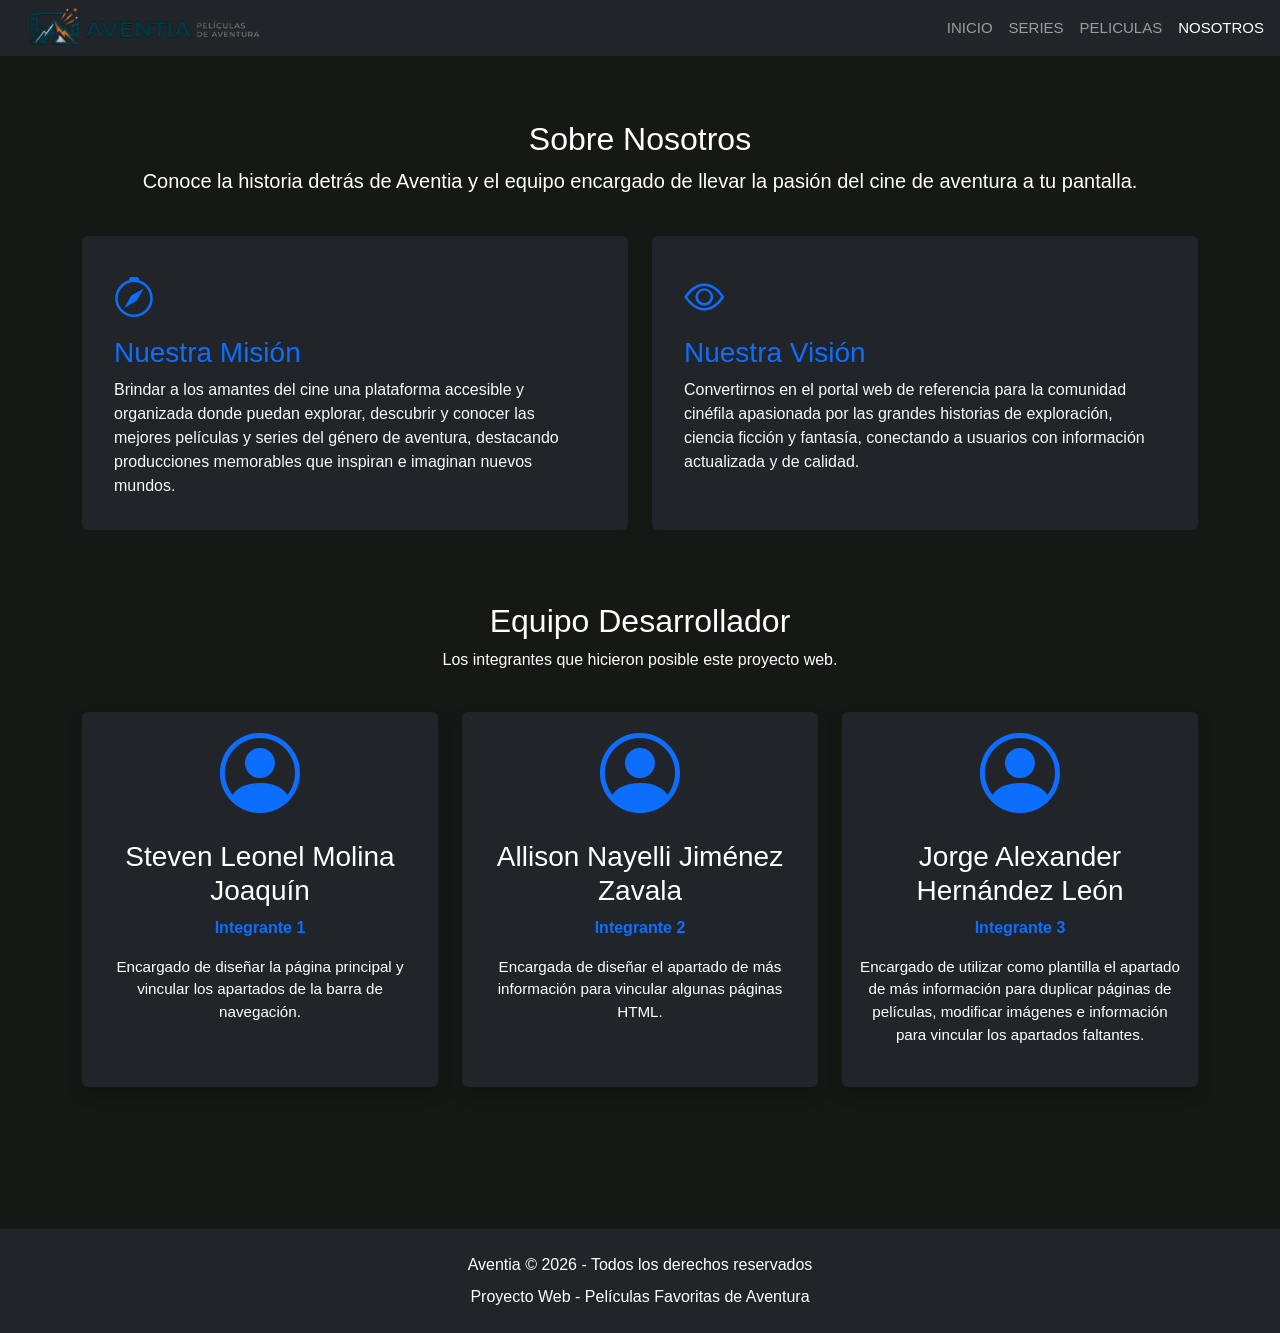
==== view/NOSOTROS.html @ 923ed4d2 "Mis cambios" ====
<!DOCTYPE html>
<html lang="es">

<head>
    <meta charset="UTF-8">
    <meta name="viewport" content="width=device-width, initial-scale=1.0">
    <title>Nosotros - Aventia</title>
    <!-- Bootstrap CSS -->
    <link href="https://cdn.jsdelivr.net/npm/bootstrap@5.3.8/dist/css/bootstrap.min.css" rel="stylesheet"
        integrity="sha384-sRIl4kxILFvY47J16cr9ZwB07vP4J8+LH7qKQnuqkuIAvNWLzeN8tE5YBujZqJLB" crossorigin="anonymous">
    <!-- Bootstrap Icons -->
    <link rel="stylesheet" href="https://cdn.jsdelivr.net/npm/bootstrap-icons@1.7.2/font/bootstrap-icons.css">
    <!-- Custom CSS -->
    <link rel="stylesheet" href="../assets/style.css">
</head>

<body>

    <!-- BARRA DE NAVEGACIÓN -->
    <nav class="navbar navbar-expand-lg navbar-dark bg-dark fixed-top">
        <div class="container-fluid px-2">
            <a href="../index.html" class="navbar-brand">
                <img src="../assets/img/aventia.png" alt="Logotipo aventia" class="navbar-logo-img">
            </a>
            <button class="navbar-toggler" type="button" data-bs-toggle="collapse" data-bs-target="#navbarS"
                aria-controls="navbarS" aria-expanded="false" aria-label="Toggle navigation">
                <span class="navbar-toggler-icon"></span>
            </button>
            <div class="collapse navbar-collapse" id="navbarS">
                <ul class="navbar-nav ms-auto mb-2 mb-lg-0">
                    <li class="nav-item">
                        <a href="../index.html" class="nav-link">INICIO</a>
                    </li>
                    <li class="nav-item">
                        <a href="SERIES.html" class="nav-link">SERIES</a>
                    </li>
                    <li class="nav-item">
                        <a href="PELICULAS.html" class="nav-link">PELICULAS</a>
                    </li>
                    <li class="nav-item">
                        <a href="NOSOTROS.html" class="nav-link active">NOSOTROS</a>
                    </li>
                </ul>
            </div>
        </div>
    </nav>

    <!-- SECCIÓN NOSOTROS -->
    <section class="section-padding" style="padding-top: 120px;">
        <div class="container">
            <div class="row">
                <div class="col-md-12">
                    <div class="section-header text-center text-white pb-4">
                        <h2>Sobre Nosotros</h2>
                        <p class="lead">Conoce la historia detrás de Aventia y el equipo encargado de llevar la pasión del cine de aventura a tu pantalla.</p>
                    </div>
                </div>
            </div>

            <!-- MISIÓN Y VISIÓN -->
            <div class="row mb-5">
                <div class="col-12 col-md-6 mb-4">
                    <div class="card text-light bg-dark p-3 border-secondary h-100">
                        <div class="card-body">
                            <div class="text-primary fs-1 mb-2">
                                <i class="bi bi-compass"></i>
                            </div>
                            <h3 class="card-title text-primary">Nuestra Misión</h3>
                            <p class="card-text">
                                Brindar a los amantes del cine una plataforma accesible y organizada donde puedan explorar, descubrir y conocer las mejores películas y series del género de aventura, destacando producciones memorables que inspiran e imaginan nuevos mundos.
                            </p>
                        </div>
                    </div>
                </div>
                <div class="col-12 col-md-6 mb-4">
                    <div class="card text-light bg-dark p-3 border-secondary h-100">
                        <div class="card-body">
                            <div class="text-primary fs-1 mb-2">
                                <i class="bi bi-eye"></i>
                            </div>
                            <h3 class="card-title text-primary">Nuestra Visión</h3>
                            <p class="card-text">
                                Convertirnos en el portal web de referencia para la comunidad cinéfila apasionada por las grandes historias de exploración, ciencia ficción y fantasía, conectando a usuarios con información actualizada y de calidad.
                            </p>
                        </div>
                    </div>
                </div>
            </div>

            <!-- EQUIPO DESARROLLADOR -->
            <div class="row">
                <div class="col-md-12">
                    <div class="section-header text-center text-white pb-4">
                        <h2>Equipo Desarrollador</h2>
                        <p>Los integrantes que hicieron posible este proyecto web.</p>
                    </div>
                </div>
            </div>

            <div class="row">
                <!-- Integrante 1 -->
                <div class="col-12 col-md-12 col-lg-4 mb-4">
                    <div class="card text-light text-center bg-dark pb-2 h-100 shadow">
                        <div class="card-body text-white">
                            <div class="img-area mb-3">
                                <i class="bi bi-person-circle display-1 text-primary"></i>
                            </div>
                            <h3>Steven Leonel Molina Joaquín</h3>
                            <p class="text-primary fw-bold">Integrante 1</p>
                            <p class="lead" style="font-size: 0.95rem;">
                                Encargado de diseñar la página principal y vincular los apartados de la barra de navegación.
                            </p>
                        </div>
                    </div>
                </div>

                <!-- Integrante 2 -->
                <div class="col-12 col-md-12 col-lg-4 mb-4">
                    <div class="card text-light text-center bg-dark pb-2 h-100 shadow">
                        <div class="card-body text-white">
                            <div class="img-area mb-3">
                                <i class="bi bi-person-circle display-1 text-primary"></i>
                            </div>
                            <h3>Allison Nayelli Jiménez Zavala</h3>
                            <p class="text-primary fw-bold">Integrante 2</p>
                            <p class="lead" style="font-size: 0.95rem;">
                                Encargada de diseñar el apartado de más información para vincular algunas páginas HTML.
                            </p>
                        </div>
                    </div>
                </div>

                <!-- Integrante 3 -->
                <div class="col-12 col-md-12 col-lg-4 mb-4">
                    <div class="card text-light text-center bg-dark pb-2 h-100 shadow">
                        <div class="card-body text-white">
                            <div class="img-area mb-3">
                                <i class="bi bi-person-circle display-1 text-primary"></i>
                            </div>
                            <h3>Jorge Alexander Hernández León</h3>
                            <p class="text-primary fw-bold">Integrante 3</p>
                            <p class="lead" style="font-size: 0.95rem;">
                                Encargado de utilizar como plantilla el apartado de más información para duplicar páginas de películas, modificar imágenes e información para vincular los apartados faltantes.
                            </p>
                        </div>
                    </div>
                </div>
            </div>
        </div>
    </section>

    <!-- FOOTER -->
    <footer class="text-center py-4 bg-dark mt-5">
        <div class="container">
            <p class="text-white m-0">Aventia © 2026 - Todos los derechos reservados</p>
            <p class="text-white m-0 mt-2">Proyecto Web - Películas Favoritas de Aventura</p>
        </div>
    </footer>

    <!-- Bootstrap JavaScript -->
    <script src="https://cdn.jsdelivr.net/npm/bootstrap@5.3.8/dist/js/bootstrap.bundle.min.js"
        integrity="sha384-FKyoEForCGlyvwx9Hj09JcYn3nv7wiPVlz7YYwJrWVcXK/BmnVDxM+D2scQbITxI"
        crossorigin="anonymous"></script>
</body>

</html>
---- assets/style.css ----
*{
font-family: Arial, Helvetica, sans-serif;
}

body {
  background: #161815;
}

.section-padding {
  padding: 70px 0;
}

.carousel-item {
  height: 95vh;
  min-height: 300px;
}

.carousel-caption {
  bottom: 200px;
  z-index: 2;
}

.carousel-caption h5{
  font-size: 45px;
  text-transform: uppercase;
  letter-spacing: 2px;
  margin-top: 25px;
}

.carousel-caption p {
  width: 60%;
  margin: auto;
  font-size: 18px;
  line-height: 1.9;
}

.carousel-inner::before{
  content: '';
  position: absolute;
  width: 100%;
  height: 100%;
  top: 0;
  left: 0;
  background: rgba(0, 30, 82, 0.327);
  z-index: 1;
}

.navbar-nav a {
  font-size: 15px;
  text-transform: uppercase;
  font-weight: 500;
}

.navbar-dark .navbar-brand {
  color: #fff;
  font-size: 25px;
  text-transform: uppercase;
  font-weight: bold;
  letter-spacing: 2px;
}

.navbar-light .navbar-brand:focus, .navbar-light .navbar-brand:hover {
  color: #000;
}

.w-100 {
  height: 100vh;
}

.navbar-toggler {
  padding: 1px 5px;
  font-size: 18px;
  line-height: 0.3;
}

.services .card-body i {
  font-size: 50px;
}

.team .card-body i {
  font-size: 20px;
}
.navbar-brand {
  position: relative;
    display: inline-block;
    width: 120px;   
    height: 40px;   
    margin-left: 0px; 
  }

.navbar-logo-img {
    position: absolute;
    top: 50%;
    left: 0;
    transform: translateY(-50%); 
    
    width: 270px; 
    height: auto;
    z-index: 10;   
  }

  @media (max-width: 991px) {
  .navbar-brand {
    width: 120px;
  }
  .navbar-logo-img {
    width: 200px; 
  }
}


@media (max-width: 576px) {
  .navbar-brand {
    width: 100px;
  }
  .navbar-logo-img {
    width: 150px; 
  }
}

@media(max-width: 767px) {
  .navbar-nav {
    text-align: center;
  }
  .carousel-item {
    height: 70vh;
  }
  .w-100 {
    height: 70vh;
  }
  .carousel-caption {
    bottom: 125px;
  }
  .carousel-caption h5 {
    font-size: 17pxs;
  }
  .carousel-caption a {
    padding: 10px 15px;
    font-size: 15px;
  }
  .carousel-caption p {
    width: 100%;
    line-height: 1.5;
    font-size: 12px;
  }
  .about-text {
    padding-top: 50px;
  }
  .card {
    margin-bottom: 30px;
  }
  .section-padding {
    padding: 50px 0;
  }
}

/*PELICULAS POR INDIVIDUALES*/
.hero {
    background-color: #212529;
    color: #ffffff;
}

.card {
    background-color: #212529;
    color: #ffffff;
    border: none;
}

.section-title {
    color: #ffffff;
}

.text-secondary {
    color: #adb5bd !important;
}

.btn-primary {
    background-color: #0D6EFD;
    border-color: #0D6EFD;
}

.btn-primary:hover {
    background-color: #0b5ed7;
    border-color: #0a58ca;
}

.badge {
    background-color: #0D6EFD !important;
    color: #ffffff !important;
}

.table {
    --bs-table-bg: #212529;
    --bs-table-color: #ffffff;
    --bs-table-border-color: #495057;
}

.table-striped > tbody > tr:nth-of-type(odd) > * {
    --bs-table-bg-type: #292d31;
    color: #ffffff;
}

.modal-content {
    background-color: #212529;
    color: #ffffff;
}

.modal-header,
.modal-footer {
    border-color: #495057;
}

.btn-close {
    filter: invert(1);
}

.gallery img {
    border: 2px solid #212529;
    transition: 0.3s;
}

.gallery img:hover {
    border-color: #0D6EFD;
}
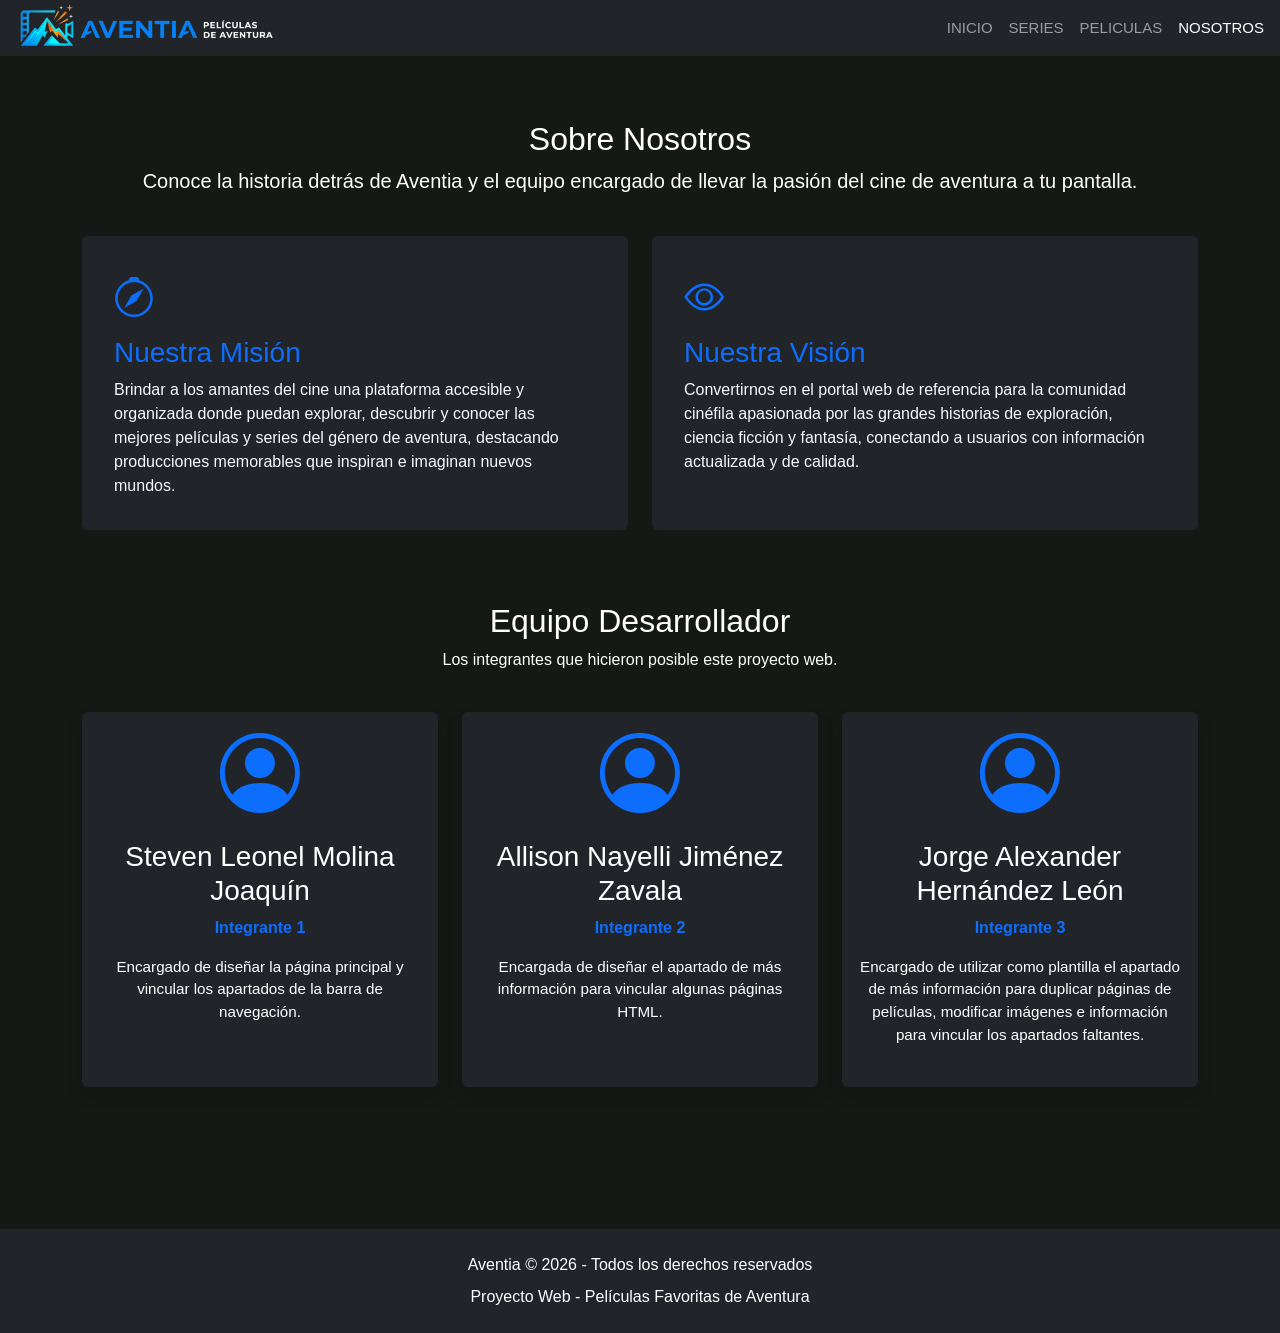
==== commit 0698bc25: "Mis cambios" ====
--- a/view/NOSOTROS.html
+++ b/view/NOSOTROS.html
@@ -20,7 +20,7 @@
     <nav class="navbar navbar-expand-lg navbar-dark bg-dark fixed-top">
         <div class="container-fluid px-2">
             <a href="../index.html" class="navbar-brand">
-                <img src="../assets/img/aventia.png" alt="Logotipo aventia" class="navbar-logo-img">
+                <img src="../assets/img/logo.png" alt="Logotipo aventia" class="navbar-logo-img">
             </a>
             <button class="navbar-toggler" type="button" data-bs-toggle="collapse" data-bs-target="#navbarS"
                 aria-controls="navbarS" aria-expanded="false" aria-label="Toggle navigation">
--- a/assets/style.css
+++ b/assets/style.css
@@ -1,5 +1,5 @@
-*{
-font-family: Arial, Helvetica, sans-serif;
+* {
+  font-family: Arial, Helvetica, sans-serif;
 }
 
 body {
@@ -10,8 +10,9 @@
   padding: 70px 0;
 }
 
+/* CARRUSEL */
 .carousel-item {
-  height: 95vh;
+  height: 80vh;
   min-height: 300px;
 }
 
@@ -20,7 +21,7 @@
   z-index: 2;
 }
 
-.carousel-caption h5{
+.carousel-caption h5 {
   font-size: 45px;
   text-transform: uppercase;
   letter-spacing: 2px;
@@ -34,7 +35,7 @@
   line-height: 1.9;
 }
 
-.carousel-inner::before{
+.carousel-inner::before {
   content: '';
   position: absolute;
   width: 100%;
@@ -45,6 +46,11 @@
   z-index: 1;
 }
 
+.w-100 {
+  height: 90vh;
+}
+
+/* NAVBAR Y LOGO */
 .navbar-nav a {
   font-size: 15px;
   text-transform: uppercase;
@@ -59,47 +65,52 @@
   letter-spacing: 2px;
 }
 
-.navbar-light .navbar-brand:focus, .navbar-light .navbar-brand:hover {
-  color: #000;
-}
-
-.w-100 {
-  height: 100vh;
-}
-
 .navbar-toggler {
   padding: 1px 5px;
   font-size: 18px;
   line-height: 0.3;
 }
 
-.services .card-body i {
-  font-size: 50px;
+.navbar-brand {
+  position: relative;
+  display: inline-block;
+  width: 120px;   
+  height: 40px;   
+  margin-left: 0px; 
 }
 
-.team .card-body i {
-  font-size: 20px;
+.navbar-logo-img {
+  position: absolute;
+  top: 50%;
+  left: 0;
+  transform: translateY(-50%); 
+  width: 270px; 
+  height: auto;
+  z-index: 10;   
 }
-.navbar-brand {
-  position: relative;
-    display: inline-block;
-    width: 120px;   
-    height: 40px;   
-    margin-left: 0px; 
-  }
 
-.navbar-logo-img {
-    position: absolute;
-    top: 50%;
-    left: 0;
-    transform: translateY(-50%); 
-    
-    width: 270px; 
-    height: auto;
-    z-index: 10;   
-  }
+/* SECCIONES Y CARDS */
+.hero {
+  background-color: #212529;
+  color: #ffffff;
+}
 
-  @media (max-width: 991px) {
+.card {
+  background-color: #212529;
+  color: #ffffff;
+  border: none;
+}
+
+.section-title {
+  color: #ffffff;
+}
+
+.text-secondary {
+  color: #adb5bd !important;
+}
+
+/* MEDIA QUERIES */
+@media (max-width: 991px) {
   .navbar-brand {
     width: 120px;
   }
@@ -108,17 +119,7 @@
   }
 }
 
-
-@media (max-width: 576px) {
-  .navbar-brand {
-    width: 100px;
-  }
-  .navbar-logo-img {
-    width: 150px; 
-  }
-}
-
-@media(max-width: 767px) {
+@media (max-width: 767px) {
   .navbar-nav {
     text-align: center;
   }
@@ -132,19 +133,12 @@
     bottom: 125px;
   }
   .carousel-caption h5 {
-    font-size: 17pxs;
-  }
-  .carousel-caption a {
-    padding: 10px 15px;
-    font-size: 15px;
+    font-size: 17px; /* Corregido '17pxs' */
   }
   .carousel-caption p {
     width: 100%;
     line-height: 1.5;
     font-size: 12px;
-  }
-  .about-text {
-    padding-top: 50px;
   }
   .card {
     margin-bottom: 30px;
@@ -154,71 +148,11 @@
   }
 }
 
-/*PELICULAS POR INDIVIDUALES*/
-.hero {
-    background-color: #212529;
-    color: #ffffff;
-}
-
-.card {
-    background-color: #212529;
-    color: #ffffff;
-    border: none;
-}
-
-.section-title {
-    color: #ffffff;
-}
-
-.text-secondary {
-    color: #adb5bd !important;
-}
-
-.btn-primary {
-    background-color: #0D6EFD;
-    border-color: #0D6EFD;
-}
-
-.btn-primary:hover {
-    background-color: #0b5ed7;
-    border-color: #0a58ca;
-}
-
-.badge {
-    background-color: #0D6EFD !important;
-    color: #ffffff !important;
-}
-
-.table {
-    --bs-table-bg: #212529;
-    --bs-table-color: #ffffff;
-    --bs-table-border-color: #495057;
-}
-
-.table-striped > tbody > tr:nth-of-type(odd) > * {
-    --bs-table-bg-type: #292d31;
-    color: #ffffff;
-}
-
-.modal-content {
-    background-color: #212529;
-    color: #ffffff;
-}
-
-.modal-header,
-.modal-footer {
-    border-color: #495057;
-}
-
-.btn-close {
-    filter: invert(1);
-}
-
-.gallery img {
-    border: 2px solid #212529;
-    transition: 0.3s;
-}
-
-.gallery img:hover {
-    border-color: #0D6EFD;
+@media (max-width: 576px) {
+  .navbar-brand {
+    width: 100px;
+  }
+  .navbar-logo-img {
+    width: 150px; 
+  }
 }
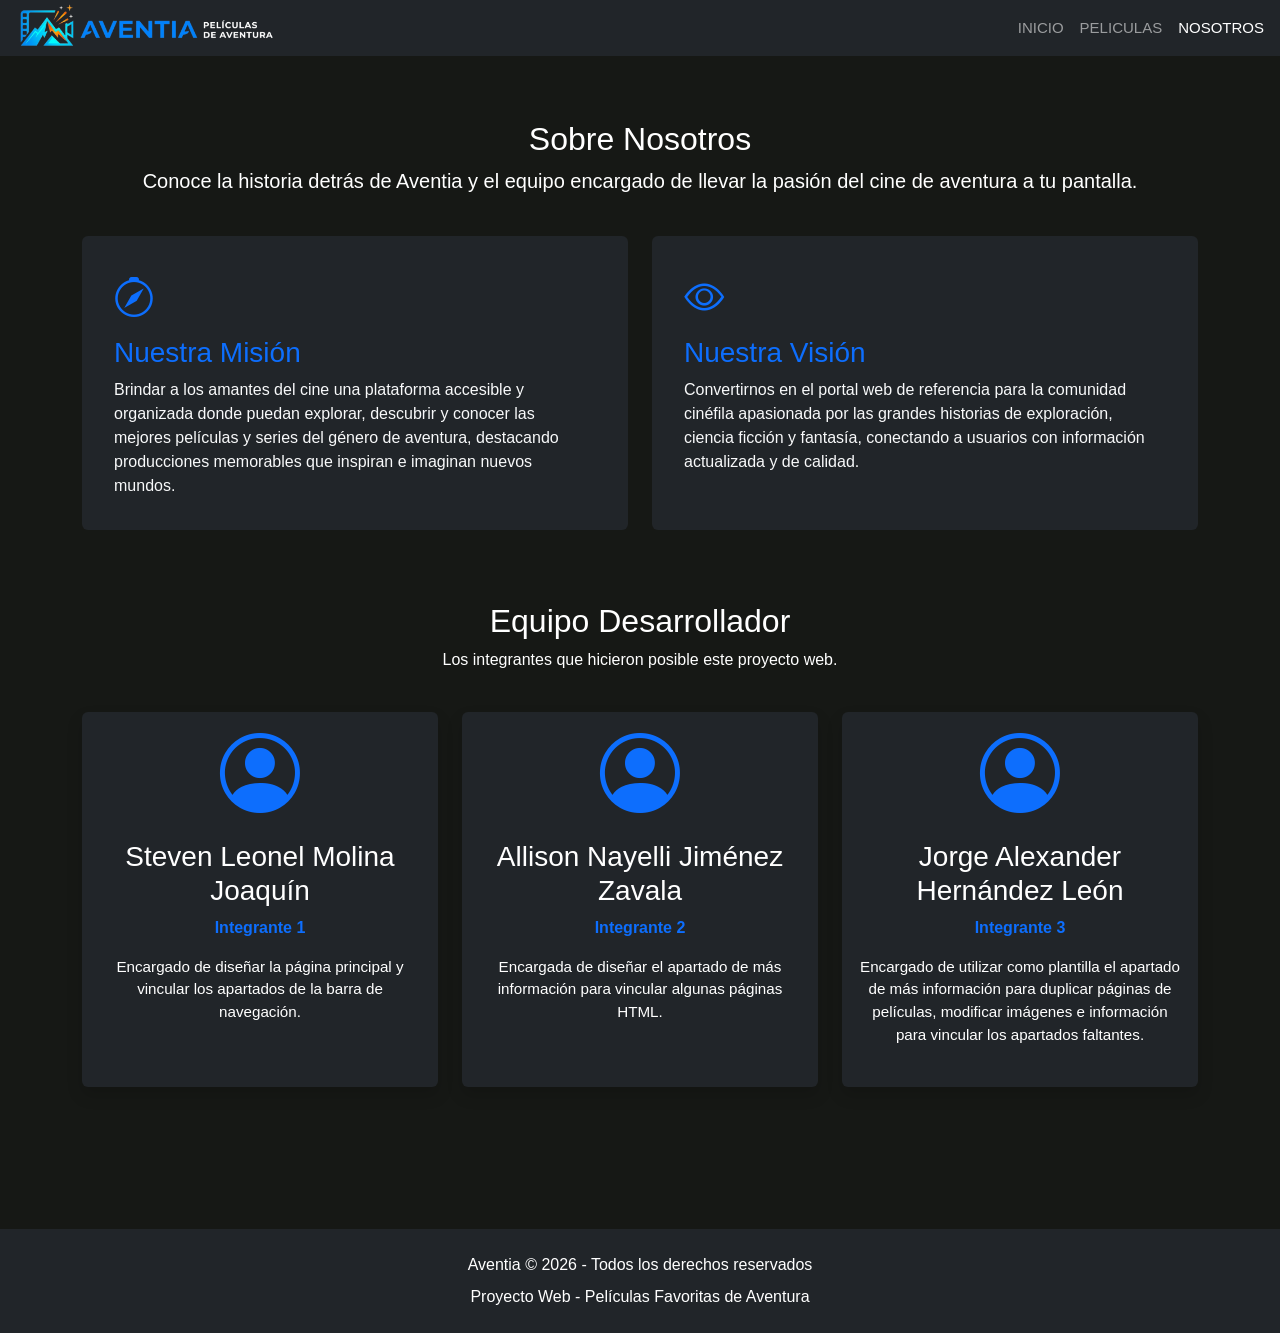
==== commit f9fa12e0: "Mis cambios" ====
--- a/view/NOSOTROS.html
+++ b/view/NOSOTROS.html
@@ -30,9 +30,6 @@
                 <ul class="navbar-nav ms-auto mb-2 mb-lg-0">
                     <li class="nav-item">
                         <a href="../index.html" class="nav-link">INICIO</a>
-                    </li>
-                    <li class="nav-item">
-                        <a href="SERIES.html" class="nav-link">SERIES</a>
                     </li>
                     <li class="nav-item">
                         <a href="PELICULAS.html" class="nav-link">PELICULAS</a>
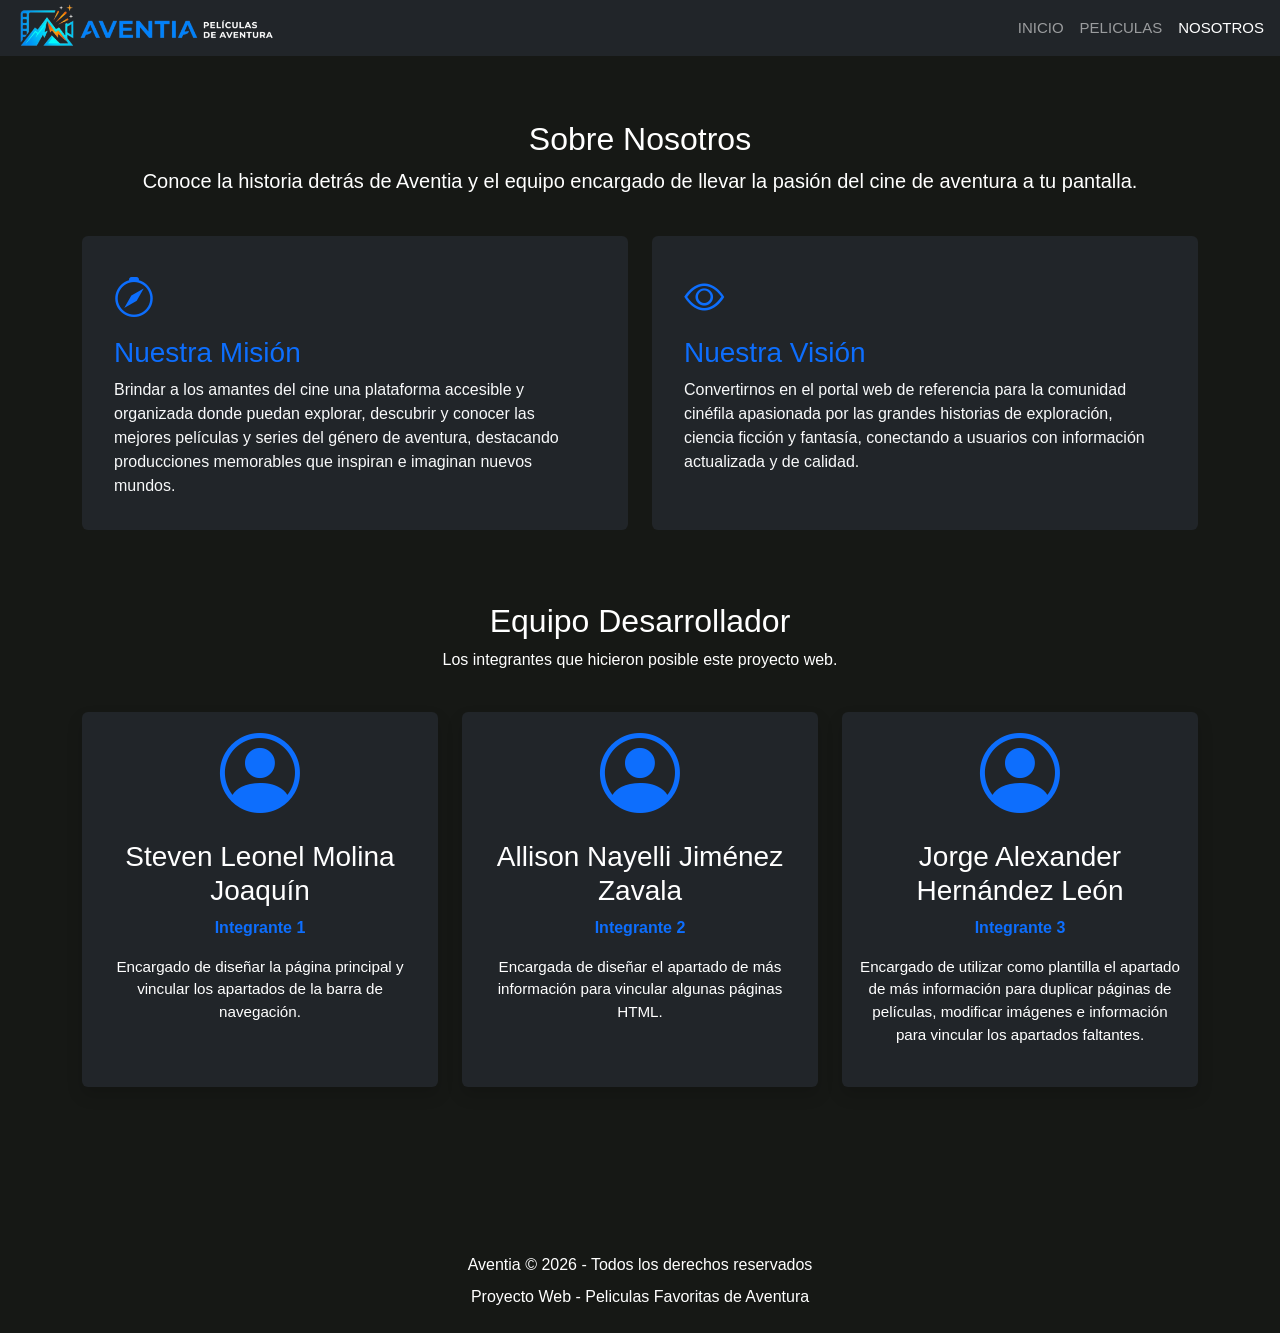
==== commit bb7d839e: "actualizado" ====
--- a/view/NOSOTROS.html
+++ b/view/NOSOTROS.html
@@ -147,10 +147,9 @@
     </section>
 
     <!-- FOOTER -->
-    <footer class="text-center py-4 bg-dark mt-5">
-        <div class="container">
+    <footer  class="text-center py-4 mt-5  border-secondary">
             <p class="text-white m-0">Aventia © 2026 - Todos los derechos reservados</p>
-            <p class="text-white m-0 mt-2">Proyecto Web - Películas Favoritas de Aventura</p>
+            <p class="text-white m-0 mt-2">Proyecto Web - Peliculas Favoritas de Aventura</p>
         </div>
     </footer>
 
--- a/assets/style.css
+++ b/assets/style.css
@@ -12,12 +12,12 @@
 
 /* CARRUSEL */
 .carousel-item {
-  height: 80vh;
+  height: 87vh;
   min-height: 300px;
 }
 
 .carousel-caption {
-  bottom: 200px;
+  bottom: 105px;
   z-index: 2;
 }
 
@@ -47,7 +47,7 @@
 }
 
 .w-100 {
-  height: 90vh;
+  height: 110vh;
 }
 
 /* NAVBAR Y LOGO */
